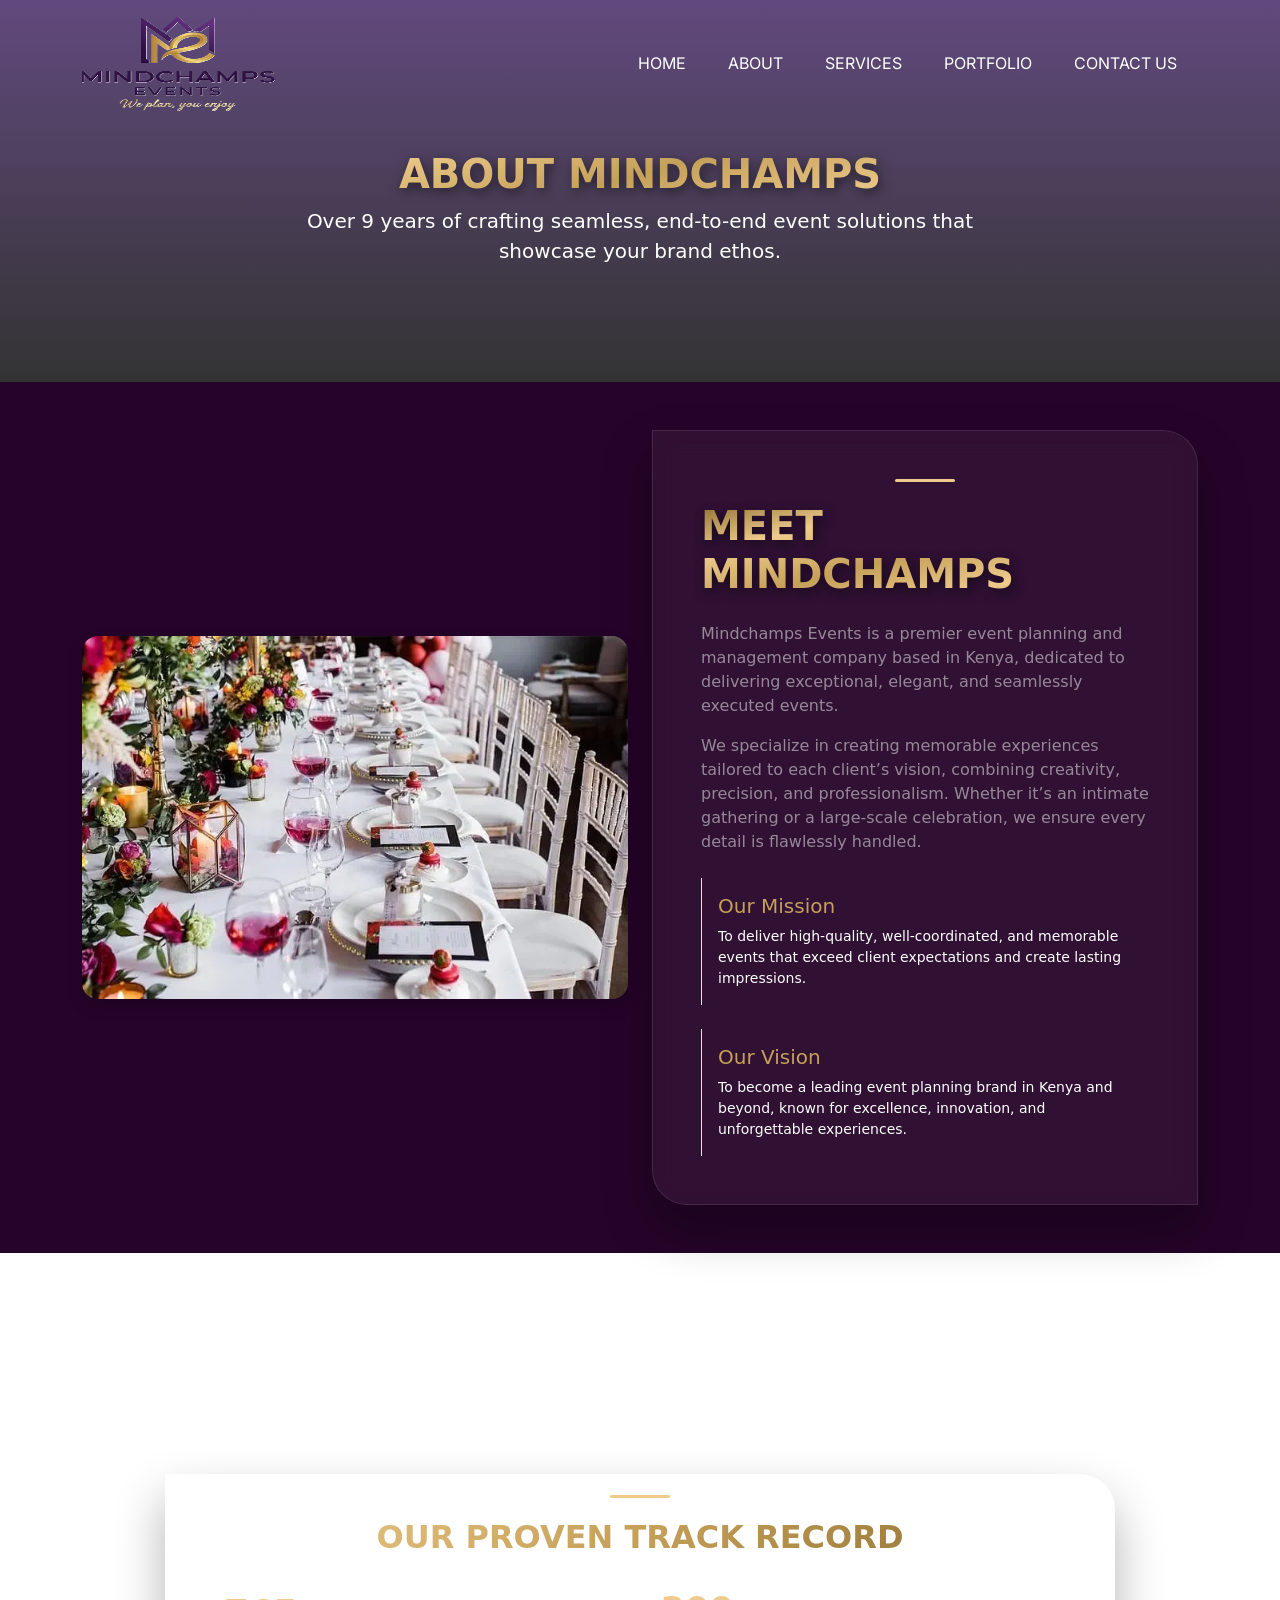
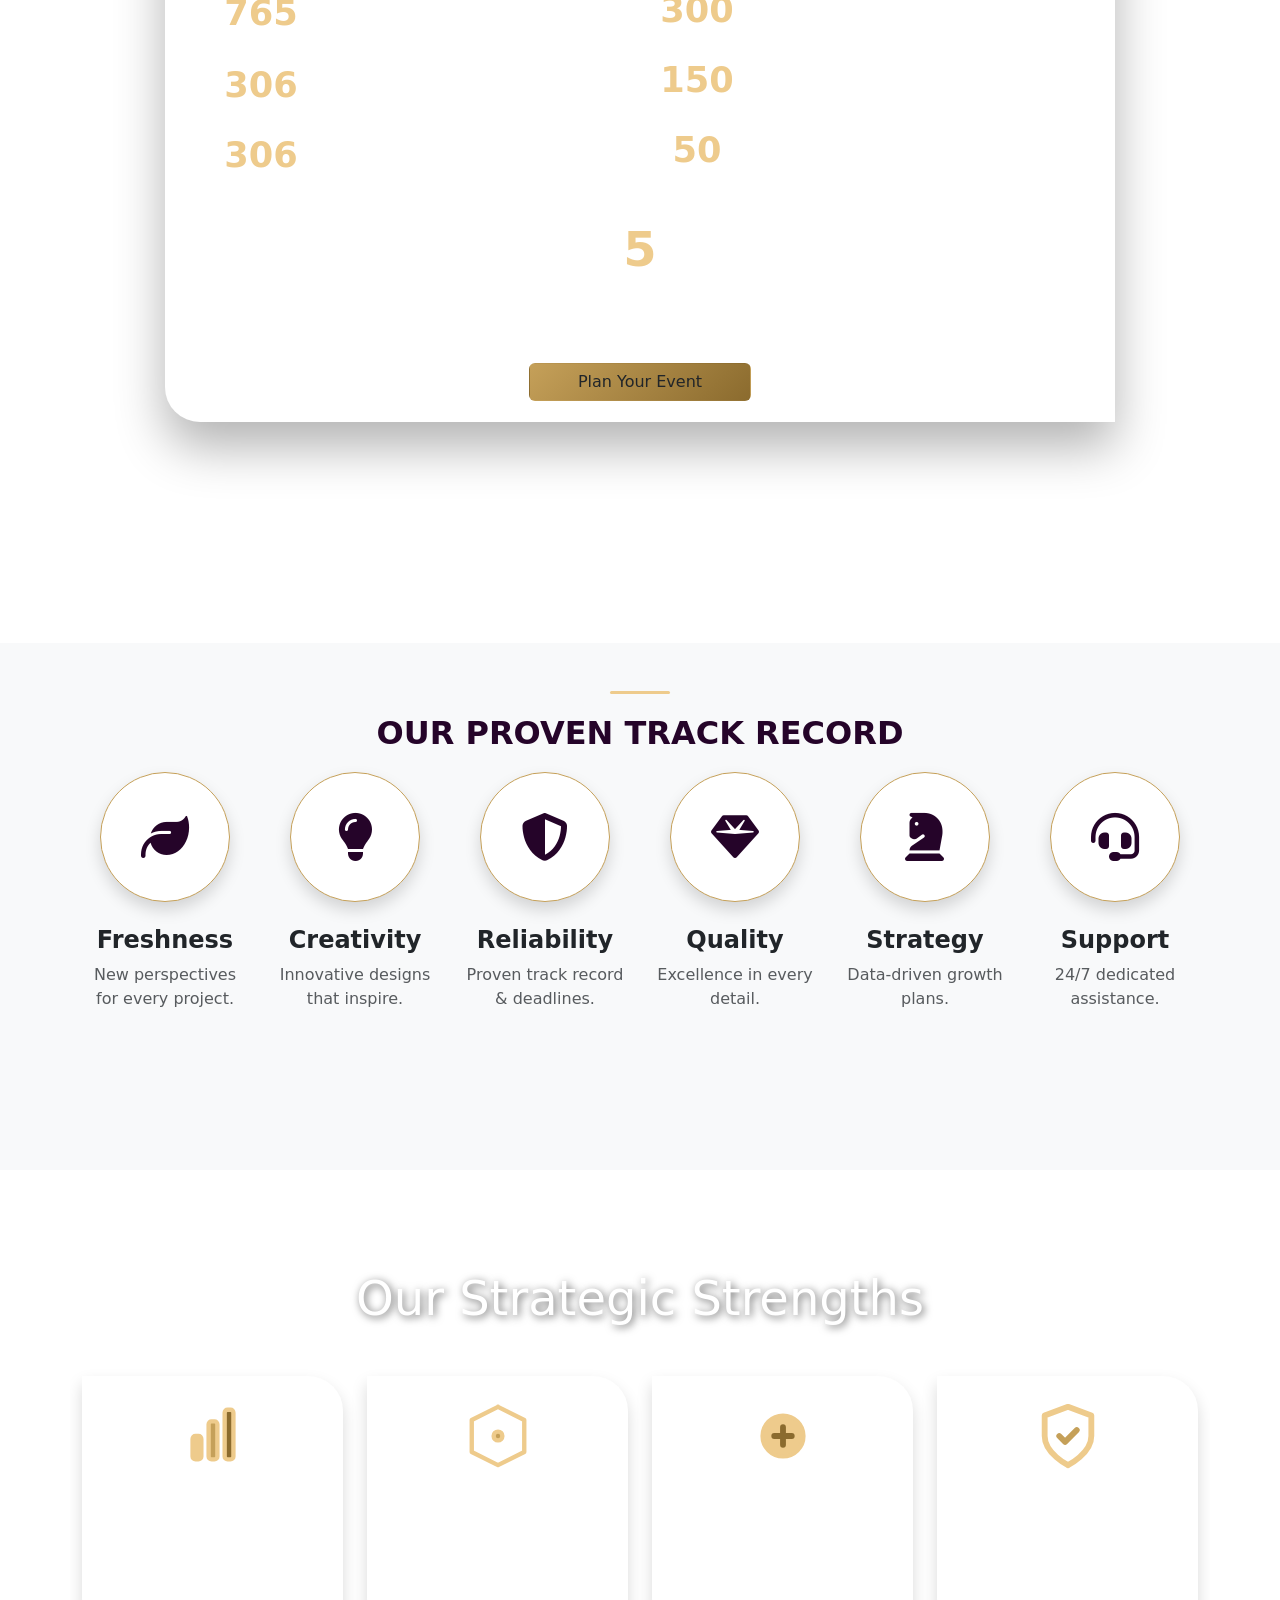
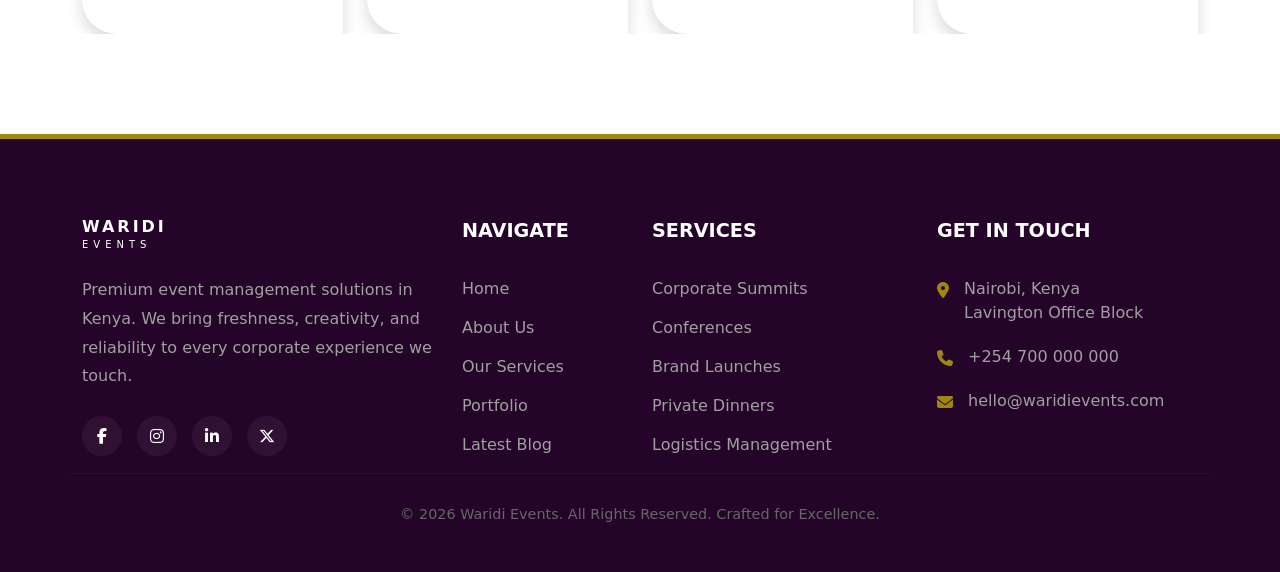
==== about.html @ c102c15c "half site" ====
<!DOCTYPE html>
<html lang="en">
<head>
    <meta charset="UTF-8">
    <meta name="viewport" content="width=device-width, initial-scale=1.0">
    <title>Waridi Events | Premiere Event Planning</title>
    <link rel="stylesheet" href="./css/style.css">
    
    <link href="https://cdn.jsdelivr.net/npm/bootstrap@5.3.2/dist/css/bootstrap.min.css" rel="stylesheet">
    <link href="https://fonts.googleapis.com/css2?family=Inter:wght@400;700;900&display=swap" rel="stylesheet">
    <link rel="stylesheet" href="https://cdnjs.cloudflare.com/ajax/libs/font-awesome/6.5.1/css/all.min.css"> 
</head>
<body>

<nav class="navbar navbar-expand-lg fixed-top" id="mainNav">
    <div class="container">
        <a class="navbar-brand d-flex align-items-center" href="#">
            <img src="./images/logo1.png" alt="Waridi Logo" onerror="this.style.display='none'">
        </a>
        
        <button class="navbar-toggler border-0" type="button" data-bs-toggle="collapse" data-bs-target="#navbarNav">
            <i class="fa-solid fa-bars text-white"></i>
        </button>

        <div class="collapse navbar-collapse" id="navbarNav">
            <ul class="navbar-nav ms-auto">
                <li class="nav-item"><a class="nav-link" href="index.html">Home</a></li>
                <li class="nav-item"><a class="nav-link" href="about.html">About</a></li>
                <li class="nav-item"><a class="nav-link" href="#">Services</a></li>
                <li class="nav-item"><a class="nav-link" href="#">Portfolio</a></li>
                <li class="nav-item"><a class="nav-link nav-btn" href="#">Contact Us</a></li>
            </ul>
        </div>
    </div>
</nav>

<section class="about-hero" style="background: linear-gradient(rgba(58, 28, 93, 0.8), rgba(0, 0, 0, 0.8)), url('https://images.unsplash.com/photo-1511578314322-379afb476865?auto=format&fit=crop&w=1500&q=80') center/cover;">
    <div class="container text-center">
        <h1 class="hero-title-gold">About Mindchamps</h1>
        <p class="lead text-white mx-auto" style="max-width: 700px;">Over 9 years of crafting seamless, end-to-end event solutions that showcase your brand ethos.</p>
    </div>
</section>

<section class="meet-section py-5">
    <div class="container">
        <div class="row align-items-center">
            <div class="col-lg-6 mb-4 mb-lg-0">
                <div class="image-stack">
                    <img src="/images/image4.webp" alt="Team" class="img-fluid rounded-4 shadow">
                </div>
            </div>
            <div class="col-lg-6">
                <div class="glass-card p-5">
                    <div class="sub-line"></div>
                    <h2 class="hero-title-gold mb-4" style="font-size: 2.5rem;">Meet Mindchamps</h2>
                    <p class="text-white-50">Mindchamps Events is a premier event planning and management company based in Kenya, dedicated to delivering exceptional, elegant, and seamlessly executed events.</p>
                    <p class="text-white-50">We specialize in creating memorable experiences tailored to each client’s vision, combining creativity, precision, and professionalism. Whether it’s an intimate gathering or a large-scale celebration, we ensure every detail is flawlessly handled.</p>
                    <div class="mission-box mt-4 p-3 border-start border-gold">
                        <h5 class="text-gold uppercase">Our Mission</h5>
                        <p class="text-white small mb-0">To deliver high-quality, well-coordinated, and memorable events that exceed client expectations and create lasting impressions.</p>
                    </div>
                    <div class="mission-box mt-4 p-3 border-start border-gold">
                        <h5 class="text-gold uppercase">Our Vision</h5>
                        <p class="text-white small mb-0">To become a leading event planning brand in Kenya and beyond, known for excellence, innovation, and unforgettable experiences.</p>
                    </div>
                </div>
            </div>
        </div>
    </div>
</section>
<section class="meet-waridi-section">
    <div class="container">
        <div class="row justify-content-center">

            <div class="col-lg-9 col-xl-8">
                <div class="glass-card text-center">

                    <div class="sub-line mx-auto"></div>
                    <h2 class="meet-waridi-title">Our Proven Track Record</h2>

                    <!-- Records Grid -->
                    <div class="row record-list text-start">

                        <!-- Left Column -->
                        <div class="col-md-6">
                            <div class="record-item">
                                <span class="stat-number counter" data-target="1000">0</span>
                                <span class="record-details">Guests – All Saints Cathedral, Nairobi</span>
                            </div>

                            <div class="record-item">
                                <span class="stat-number counter" data-target="400">0</span>
                                <span class="record-details">Guests – Gem Yala</span>
                            </div>

                            <div class="record-item border-0">
                                <span class="stat-number counter" data-target="350">0</span>
                                <span class="record-details">Guests – Machakos</span>
                            </div>
                        </div>

                        <!-- Right Column -->
                        <div class="col-md-6">
                            <div class="record-item">
                                <span class="stat-number counter" data-target="300">0</span>
                                <span class="record-details">Guests – Lela, Kisumu</span>
                            </div>

                            <div class="record-item">
                                <span class="stat-number counter" data-target="150">0</span>
                                <span class="record-details">Guests – Embakasi, Nairobi</span>
                            </div>

                            <div class="record-item border-0">
                                <span class="stat-number counter" data-target="50">0</span>
                                <span class="record-details">Guests – Lavington, Nairobi</span>
                            </div>
                        </div>

                    </div>

                    <!-- Years of Experience -->
                    <div class="years-experience mt-4">
                        <span class="stat-number counter" data-target="5">0</span>
                        <div class="record-details">Years of Excellence</div>
                    </div>

                    <!-- CTA Button -->
                    <div class="mt-4">
                        <a href="#" class="btn btn-read-more px-5">Plan Your Event</a>
                    </div>

                </div>
            </div>

        </div>
    </div>
</section>

<section class="values-section py-5 bg-light">
    <div class="container text-center">
        <div class="values-sub-line mx-auto"></div>
        <h2 class="values-section-title">Our Proven Track Record</h2>
        
        <div class="row g-4 justify-content-center">
            
            <div class="col-6 col-md-4 col-lg-2">
                <div class="pillar-card custom-height">
                    <div class="icon-circle shadow mb-4 animate-left">
                        <i class="fa-solid fa-leaf fa-3x"></i>
                    </div>
                    <div class="pillar-content animate-right">
                        <h4 class="fw-bold fs-4">Freshness</h4>
                        <p class="fs-6 text-muted">New perspectives for every project.</p>
                    </div>
                </div>
            </div>

            <div class="col-6 col-md-4 col-lg-2">
                <div class="pillar-card custom-height">
                    <div class="icon-circle shadow mb-4 animate-left delay-1">
                        <i class="fa-solid fa-lightbulb fa-3x"></i>
                    </div>
                    <div class="pillar-content animate-right delay-1">
                        <h4 class="fw-bold fs-4">Creativity</h4>
                        <p class="fs-6 text-muted">Innovative designs that inspire.</p>
                    </div>
                </div>
            </div>

            <div class="col-6 col-md-4 col-lg-2">
                <div class="pillar-card custom-height">
                    <div class="icon-circle shadow mb-4 animate-left delay-2">
                        <i class="fa-solid fa-shield-halved fa-3x"></i>
                    </div>
                    <div class="pillar-content animate-right delay-2">
                        <h4 class="fw-bold fs-4">Reliability</h4>
                        <p class="fs-6 text-muted">Proven track record & deadlines.</p>
                    </div>
                </div>
            </div>

            <div class="col-6 col-md-4 col-lg-2">
                <div class="pillar-card custom-height">
                    <div class="icon-circle shadow mb-4 animate-left delay-3">
                        <i class="fa-solid fa-gem fa-3x"></i>
                    </div>
                    <div class="pillar-content animate-right delay-3">
                        <h4 class="fw-bold fs-4">Quality</h4>
                        <p class="fs-6 text-muted">Excellence in every detail.</p>
                    </div>
                </div>
            </div>

            <div class="col-6 col-md-4 col-lg-2">
                <div class="pillar-card custom-height">
                    <div class="icon-circle shadow mb-4 animate-left delay-4">
                        <i class="fa-solid fa-chess-knight fa-3x"></i>
                    </div>
                    <div class="pillar-content animate-right delay-4">
                        <h4 class="fw-bold fs-4">Strategy</h4>
                        <p class="fs-6 text-muted">Data-driven growth plans.</p>
                    </div>
                </div>
            </div>

            <div class="col-6 col-md-4 col-lg-2">
                <div class="pillar-card custom-height">
                    <div class="icon-circle shadow mb-4 animate-left delay-5">
                        <i class="fa-solid fa-headset fa-3x"></i>
                    </div>
                    <div class="pillar-content animate-right delay-5">
                        <h4 class="fw-bold fs-4">Support</h4>
                        <p class="fs-6 text-muted">24/7 dedicated assistance.</p>
                    </div>
                </div>
            </div>

        </div>
    </div>
</section>

<section class="strengths-section">
    <div class="container text-center">
        <h2 class="mb-5 display-5 text-white-shadow">Our Strategic Strengths</h2>
        <div class="row g-4 overflow-hidden">

            <!-- Market Insights -->
            <div class="col-md-3 animate-card">
                <div class="glass-card p-4 shadow">
                    <div class="svg-icon-container mb-4">
                        <svg class="animated-svg" viewBox="0 0 24 24" width="60" height="60">
                            <rect x="5" y="12" width="3" height="8" rx="1" fill="#eecb8c"/>
                            <rect x="10.5" y="7" width="3" height="13" rx="1" fill="#c5a059"/>
                            <rect x="16" y="3" width="3" height="17" rx="1" fill="#8b6b2e"/>
                        </svg>
                    </div>
                    <h4 class="glass-title h5">Market Insights</h4>
                    <p class="small">Deep analytical research to identify emerging trends.</p>
                </div>
            </div>

            <!-- Future Scalability -->
            <div class="col-md-3 animate-card delay-1">
                <div class="glass-card p-4 shadow">
                    <div class="svg-icon-container mb-4">
                        <svg class="animated-svg" viewBox="0 0 24 24" width="60" height="60">
                            <path d="M12 2l9 4.5V17.5L12 22 3 17.5V6.5L12 2" stroke="#eecb8c" stroke-width="1.5" fill="none"/>
                            <circle cx="12" cy="12" r="1.5" fill="#c5a059"/>
                        </svg>
                    </div>
                    <h4 class="glass-title h5">Future Scalability</h4>
                    <p class="small">Flexible frameworks designed to adapt seamlessly.</p>
                </div>
            </div>

            <!-- Elite Network -->
            <div class="col-md-3 animate-card delay-2">
                <div class="glass-card p-4 shadow">
                    <div class="svg-icon-container mb-4">
                        <svg class="animated-svg" viewBox="0 0 24 24" width="60" height="60">
                            <circle cx="12" cy="12" r="7" fill="#eecb8c"/>
                            <path d="M12 9v6M9 12h6" stroke="#8b6b2e" stroke-width="2"/>
                        </svg>
                    </div>
                    <h4 class="glass-title h5">Elite Network</h4>
                    <p class="small">Direct access to high-tier ecosystem of vendors.</p>
                </div>
            </div>

            <!-- Risk & Compliance -->
            <div class="col-md-3 animate-card delay-3">
                <div class="glass-card p-4 shadow">
                    <div class="svg-icon-container mb-4">
                        <svg class="animated-svg" viewBox="0 0 24 24" width="60" height="60">
                            <path d="M12 22s8-4 8-10V5l-8-3-8 3v7c0 6 8 10 8 10" stroke="#eecb8c" stroke-width="2" fill="none"/>
                            <path d="M9 12l2 2 4-4" stroke="#c5a059" stroke-width="2" fill="none"/>
                        </svg>
                    </div>
                    <h4 class="glass-title h5">Risk & Compliance</h4>
                    <p class="small">Adherence to strict corporate security standards.</p>
                </div>
            </div>

        </div>
    </div>
</section>

<footer class="footer-main">
    <div class="container">
        <div class="row">
            
            <div class="col-lg-4 mb-5 mb-lg-0">
                <a href="#" class="footer-logo">
                    WARIDI<br><span>EVENTS</span>
                </a>
                <p class="footer-description">
                    Premium event management solutions in Kenya. We bring freshness, creativity, and reliability to every corporate experience we touch.
                </p>
                <div class="social-icons">
                    <a href="#"><i class="fa-brands fa-facebook-f"></i></a>
                    <a href="#"><i class="fa-brands fa-instagram"></i></a>
                    <a href="#"><i class="fa-brands fa-linkedin-in"></i></a>
                    <a href="#"><i class="fa-brands fa-x-twitter"></i></a>
                </div>
            </div>

            <div class="col-lg-2 col-md-6 mb-5 mb-lg-0">
                <h4 class="footer-heading">Navigate</h4>
                <ul class="footer-links">
                    <li><a href="#">Home</a></li>
                    <li><a href="#">About Us</a></li>
                    <li><a href="#">Our Services</a></li>
                    <li><a href="#">Portfolio</a></li>
                    <li><a href="#">Latest Blog</a></li>
                </ul>
            </div>

            <div class="col-lg-3 col-md-6 mb-5 mb-lg-0">
                <h4 class="footer-heading">Services</h4>
                <ul class="footer-links">
                    <li><a href="#">Corporate Summits</a></li>
                    <li><a href="#">Conferences</a></li>
                    <li><a href="#">Brand Launches</a></li>
                    <li><a href="#">Private Dinners</a></li>
                    <li><a href="#">Logistics Management</a></li>
                </ul>
            </div>

            <div class="col-lg-3">
                <h4 class="footer-heading">Get In Touch</h4>
                <div class="contact-info-item">
                    <i class="fa-solid fa-location-dot"></i>
                    <span>Nairobi, Kenya<br>Lavington Office Block</span>
                </div>
                <div class="contact-info-item">
                    <i class="fa-solid fa-phone"></i>
                    <span>+254 700 000 000</span>
                </div>
                <div class="contact-info-item">
                    <i class="fa-solid fa-envelope"></i>
                    <span>hello@waridievents.com</span>
                </div>
            </div>

        </div>

        <div class="row footer-bottom text-center">
            <div class="col-12">
                <p>© 2026 Waridi Events. All Rights Reserved. Crafted for Excellence.</p>
            </div>
        </div>
    </div>
</footer>

    <script src="https://cdn.jsdelivr.net/npm/bootstrap@5.3.2/dist/js/bootstrap.bundle.min.js"></script>
    <script src="/js/main.js"></script>
</body>
</html>
---- css/style.css ----
:root {
            --primary-orange: #250429;
            --accent-orange: rgb(158, 136, 12);
            --dark-overlay: rgba(0, 0, 0, 0.3);
            /* Color Palette Sampled from Mindchamps Logo */
            --mc-gold-light: #eecb8c;  /* Brightest reflection */
            --mc-gold-mid: #c5a059;    /* Core gold tone */
            --mc-gold-dark: #8b6b2e;   /* Deep shadow */
        }

        body {
            font-family: 'Inter', sans-serif;
            margin: 0;
            overflow-x: hidden;
        }
/* ===== MINDCHAMPS ORBITAL PRELOADER STYLES ===== */
#preloader-orbit {
    position: fixed;
    top: 0;
    left: 0;
    width: 100%;
    height: 100%;
    background-color: white; /* Deep "Void" Background */
    display: flex;
    justify-content: center;
    align-items: center;
    z-index: 9999;
    transition: opacity 0.8s ease, visibility 0.8s ease;
}

#preloader-orbit.fade-out {
    opacity: 0;
    visibility: hidden;
}

.logo-orbit-container {
    position: relative;
    width: 200px; /* Outer orbital boundary */
    height: 200px;
    display: flex;
    align-items: center;
    justify-content: center;
}

.center-logo {
    width: 130px; /* Small logo as requested */
    height: auto;
    position: absolute;
    z-index: 5; /* Stays above the rings */
}

/* Base style for both rings */
.logo-orbit-container::before,
.logo-orbit-container::after {
    content: "";
    position: absolute;
    border: 1px solid transparent;
    border-radius: 50%;
    transition: all 0.3s ease;
}

/* RING 1: Inner, Fast, Green, Clockwise */
.logo-orbit-container::before {
    width: 150px;
    height: 150px;
    border-top-color: #c5a059; /* Original Bright Green from source */
    animation: orbit-clockwise 2s linear infinite;
    z-index: 2;
}

/* RING 2: Outer, Slower, Purple/Maroon, Counter-Clockwise */
.logo-orbit-container::after {
    width: 200px;
    height: 200px;
    border-bottom-color: var(--primary-orange); /* Your Brand Purple */
    animation: orbit-counter-clockwise 3s linear infinite;
    z-index: 1;
}

/* Update this specific part of your preloader CSS */
.loader-branding {
    color: var(--primary-orange);
    font-family: 'Inter', sans-serif; /* Keep "MINDCHAMPS" clean and modern */
    font-weight: 900;
    letter-spacing: 4px;
    line-height: 1.1;
    margin-top: 15px;
    text-transform: uppercase;
}

.loader-branding span {
    display: block; /* Moves it to a new line */
    font-family: 'Great Vibes', cursive; /* The Calligraphy Font */
    color: #c5a059; /* Metallic Gold from Logo */
    font-size: 1.6rem; /* Increased for readability */
    font-weight: 400;
    letter-spacing: 0; /* Script fonts should not have spacing */
    text-transform: none; /* Keep it in sentence case like the logo */
    margin-top: 5px;
    /* Subtle glow to match the metallic feel */
    text-shadow: 0 0 10px rgba(197, 160, 89, 0.3);
}

/* KEYFRAMES */
@keyframes orbit-clockwise {
    0% { transform: rotate(0deg); }
    100% { transform: rotate(360deg); }
}

@keyframes orbit-counter-clockwise {
    0% { transform: rotate(0deg); }
    100% { transform: rotate(-360deg); } /* Notice the negative sign */
}
/* ===== NAVIGATION ===== */
.navbar {
    padding: 1rem 2rem;
    background: transparent; /* Semi-transparent by default */
    transition: transform 0.4s ease-in-out, background 0.3s ease;
    z-index: 1000;
}

/* The class that hides the navbar */
.nav-up {
    transform: translateY(-100%);
}

.navbar-brand img {
    height: 100px; /* Adjust based on your logo proportions */
    width: auto;
    margin-right: 10px;
    width: 200px;
}
.logo-text {
    display: inline-block;
    vertical-align: middle;
    font-weight: 900;
    letter-spacing: 2px;
    line-height: 1;
    color: white !important;
    text-transform: uppercase;
}

.logo-text span {
    display: block;
    font-size: 10px;
    letter-spacing: 4px;
    font-weight: 400;
}
.nav-link {
    font-family: 'Inter', sans-serif; /* ensure correct font */
    color: white !important;
    font-weight: 900; /* boldest weight */
    text-transform: uppercase;
    font-size: 0.9rem;
    padding: 0.5rem 1rem !important;
    margin: 0 5px;
    transition: color 0.3s;
}
.nav-link:hover {
    color: var(--accent-orange) !important;
}

.nav-btn {
    background: var(--primary-orange);
    color: white !important;
    border-radius: 4px;
}

/* ===== HERO SECTION (SLIDER VERSION) ===== */
.hero {
    position: relative;
    height: 100vh;
    min-height: 600px;
    width: 100%;
    overflow: hidden;
    display: flex;
    align-items: center;
}

/* Container for all slides */
.hero-slider {
    position: absolute;
    inset: 0;
    z-index: 1;
}

.slide {
    position: absolute;
    inset: 0;
    background-size: 115%; /* Start slightly larger for the zoom-out room */
    background-position: center;
    background-repeat: no-repeat;
    opacity: 0;
    transition: opacity 1.5s ease-in-out;
    display: flex;
    align-items: center;
}
/* Apply the dark overlay to each slide */
.slide::before {
    content: '';
    position: absolute;
    inset: 0;
    background: linear-gradient(var(--dark-overlay));
    z-index: 1;
}

.slide.active {
    opacity: 1;
    z-index: 2;
    animation: zoomOutEffect 8s ease-out forwards;
}

.hero-content {
    position: relative;
    z-index: 10; /* Above the overlay */
    padding-top: 80px;
    
    /* Initial state for animation */
    opacity: 0;
    transform: translateX(-50px);
}

/* Animation Trigger: Only animate when parent slide is active */
.slide.active .hero-content {
    animation: fadeInLeft 1.2s forwards ease-out 0.4s;
}
@keyframes zoomOutEffect {
    from {
        background-size: 110%; /* Starting point (Zoomed In) */
    }
    to {
        background-size: 100%; /* Ending point (Original Size) */
    }
}

@keyframes fadeInLeft {
    to {
        opacity: 1;
        transform: translateX(0);
    }
}

.hero h1 {
    font-size: clamp(2.5rem, 8vw, 4.5rem);
    font-weight: 900;
    text-transform: uppercase;
    line-height: 1.1;
    margin-bottom: 1.5rem;

    /* Your Metallic Sheen */
    background: linear-gradient(
        165deg, 
        var(--mc-gold-dark) 0%, 
        var(--mc-gold-light) 25%, 
        var(--mc-gold-mid) 50%, 
        var(--mc-gold-light) 75%, 
        var(--mc-gold-dark) 100%
    );
    -webkit-background-clip: text;
    -webkit-text-fill-color: transparent;
    filter: drop-shadow(2px 4px 6px rgba(0,0,0,0.5));
}

.hero p {
    font-size: clamp(1.1rem, 2vw, 1.5rem);
    color: #f8f9fa;
    max-width: 700px;
    border-left: 4px solid var(--primary-orange);
    padding-left: 20px;
}

/* Mobile Adjustments */
@media (max-width: 991px) {
    .hero-content {
        text-align: center;
        padding-top: 100px;
    }
    .hero p {
        margin: 25px auto;
        border-left: none;
        border-top: 2px solid var(--primary-orange);
        padding-top: 15px;
        padding-left: 0;
    }
}

/* ===== INTRO SECTION (REMAINS SAME) ===== */
.intro-section {
    padding: 100px 0;
    background-color: var(--primary-orange);
    position: relative;
    z-index: 5; /* Ensures it stays above hero shadows */
}

.intro-text {
    font-size: clamp(1.8rem, 4vw, 2.8rem);
    font-weight: 800;
    color: var(--mc-gold-dark);
    line-height: 1.3;
}

.btn-read-more {
    background-color: var(--mc-gold-dark);
    color: white;
    padding: 15px 45px;
    font-weight: 600;
    border: none;
    border-radius: 4px;
    text-transform: capitalize;
    transition: background 0.3s ease;
    text-decoration: none;
    display: inline-block;
}

.btn-read-more:hover {
    background-color: var(--accent-orange);
    color: var(--primary-orange);
}

@media (max-width: 991px) {
    .intro-section {
        padding: 60px 0;
        text-align: center;
    }
    .intro-text {
        margin-bottom: 30px;
    }
}
/* ===== TRACK RECORD SECTION ===== */
.meet-waridi-section {
    padding: 40px 0; /* reduced for single-screen fit */
    background: 
        linear-gradient(var(--dark-overlay)), 
        url("../images/prepared-wedding-hall.webp") center/cover fixed;
    display: flex;
    align-items: center;
    min-height: 110vh; /* ensure section fills screen */
}
/* Make the column wider */
.col-lg-9.col-xl-8 {
    flex: 0 0 100%;
    max-width: 100%;
}
/* The Glass Card */
.glass-card {
    background: rgba(0, 0, 0, 0.3); 
    backdrop-filter: blur(10px); 
    -webkit-backdrop-filter: blur(10px);
    border: 1px solid rgba(255, 255, 255, 0.1);
    border-radius: 20px;
    
    /* Reduced height by reducing padding */
    padding: 20px 50px; /* top/bottom 20px, left/right 50px */
    
    /* Make it wider */
    width: 100%;       /* use full column width */
    max-width: 950px;  /* adjust max width as needed */
    
    box-shadow: 0 25px 50px rgba(0, 0, 0, 0.3);
    margin: 0 auto; /* center horizontally */
}

/* Section Title */
.meet-waridi-title {
    background: linear-gradient(135deg, #eecb8c 0%, #c5a059 50%, #8b6b2e 100%);
    -webkit-background-clip: text;
    -webkit-text-fill-color: transparent;
    font-weight: 900;
    text-transform: uppercase;
    margin-bottom: 20px;
    font-size: 2rem;
    text-align: center;
}

.sub-line {
    width: 60px;
    height: 3px;
    background: #eecb8c;
    margin: 0 auto 20px;
    border-radius: 2px;
}

/* Records Grid */
.record-list {
    margin-top: 20px;
}

.record-item {
    display: flex;
    align-items: center;
    gap: 15px;
    padding: 8px 0;
    border-bottom: 1px solid rgba(255, 255, 255, 0.1);
    transition: all 0.3s ease;
}

.record-item:hover {
    background: rgba(197, 160, 89, 0.1);
    padding-left: 10px;
    border-radius: 8px;
}

/* Stat Numbers */
.stat-number {
    color: #eecb8c !important;
    font-weight: 900;
    font-size: 2.2rem;
    min-width: 90px;
    text-align: center;
}

/* Record Text */
.record-details {
    color: rgba(255, 255, 255, 0.9);
    font-weight: 500;
    font-size: 1.2rem;
}

/* Years of Experience */
.years-experience {
    text-align: center;
    margin-top: 30px;
}

.years-experience .stat-number {
    font-size: 3rem;
}

.years-experience .record-details {
    font-size: 1.2rem;
    margin-top: 5px;
}

/* Button */
.btn-read-more {
    background: linear-gradient(135deg,#c5a059,#8b6b2e);
    color: white;
    border: none;
    font-weight: 600;
    padding: 12px 35px;
    margin-top: 20px;
}

/* Mobile Adjustments */
@media (max-width: 991px) {
    .record-list .col-md-6 {
        margin-bottom: 20px;
    }

    .record-item {
        flex-direction: column;
        align-items: flex-start;
        text-align: left;
        padding: 6px 0;
    }

    .stat-number {
        min-width: auto;
        font-size: 1.8rem;
        margin-bottom: 5px;
        text-align: left;
    }

    .record-details {
        font-size: 1rem;
    }

    .years-experience .stat-number {
        font-size: 2.5rem;
    }

    .years-experience .record-details {
        font-size: 1rem;
    }
}
/* ===== SERVICES SECTION ===== */
.services-section {
    padding: 100px 0;
    background-color: var(--light-bg);
}

/* ===== IMPROVED SERVICE CARD WITH FOOTER BUTTONS ===== */
.service-card {
    position: relative;
    /* Increased Height via Padding & Min-Height */
    min-height: 500px; 
    padding: 80px 40px; 
    
    border-radius: 0 40px;
    text-align: center;
    border: none;
    overflow: hidden;
    transition: var(--transition);
    
    /* Flexbox settings to push button to bottom */
    display: flex;
    flex-direction: column;
    z-index: 1;
}

/* Background Image Layer with Zoom Effect */
.service-card::before {
    content: "";
    position: absolute;
    top: 0;
    left: 0;
    width: 100%;
    height: 100%;
    background-size: cover;
    background-position: center;
    /* Darker gradient for high contrast */
    background-image: linear-gradient(rgba(0, 0, 0, 0.4), rgba(0, 0, 0, 0.95)), var(--card-img);
    transition: transform 0.8s ease;
    z-index: -1;
}

.service-card:hover::before {
    transform: scale(1.15);
}

/* Card Content Area */
.service-card-body {
    flex-grow: 1; /* Takes up all available space to push footer down */
}

/* ===== SERVICE ICON ===== */
.service-icon{
    width:80px;
    height:80px;
    margin:0 auto 30px;
    display:flex;
    align-items:center;
    justify-content:center;
    
    font-size:32px;
    color:var(--mc-gold-dark);

    background: rgba(255,255,255,0.1);
    backdrop-filter: blur(2px);

    border-radius:50%;
    border:2px solid rgba(255,255,255,0.2);

    transition: var(--transition);
}
.service-card h3 {
    color: white;
    font-size: 1.8rem;
    font-weight: 900;
    margin-bottom: 20px;
    text-transform: uppercase;
}

.service-card p {
    color: rgba(255, 255, 255, 0.8);
    font-size: 1.1rem;
    line-height: 1.7;
}

/* Footer Area for Button */
.service-card-footer {
    margin-top: auto; /* This is the magic line that anchors the button */
    padding-top: 30px;
}

.btn-service {
    display: inline-block;
    width: 100%; /* Makes button feel more structural */
    background: transparent;
    color: white;
    font-weight: 700;
    text-transform: uppercase;
    padding: 15px;
    text-decoration: none;
    transition: var(--transition);
    letter-spacing: 2px;
}

.service-card:hover .btn-service {
    color: var(--primary-orange);
}
/* ===== RESPONSIVE FIXES ===== */
@media (max-width: 991px) {
    .navbar { background: rgba(0,0,0,0.95); }
    
    .record-item {
        flex-direction: column;
        align-items: flex-start;
    }
    
    .stat-number { min-width: auto; }
    
    .intro-section, .meet-waridi-section, .services-section {
        padding: 60px 0;
    }
}
/* ===== PREMIUM FOOTER ===== */
.footer-main {
    background-color: var(--primary-orange);
    color: #ffffff;
    padding: 80px 0 30px;
    border-top: 5px solid var(--accent-orange);
}

.footer-logo {
    font-weight: 900;
    letter-spacing: 3px;
    line-height: 1;
    margin-bottom: 25px;
    display: block;
    text-decoration: none;
    color: white !important;
}

.footer-logo span {
    font-size: 10px;
    letter-spacing: 5px;
    font-weight: 400;
}

.footer-description {
    color: #a0a0a0;
    line-height: 1.8;
    margin-bottom: 25px;
}

.footer-heading {
    font-size: 1.2rem;
    font-weight: 700;
    margin-bottom: 25px;
    text-transform: uppercase;
    position: relative;
    padding-bottom: 10px;
}

.footer-heading::after {
    content: "";
    position: absolute;
    left: 0;
    bottom: 0;
    width: 40px;
    height: 3px;
    background: var(--primary-orange);
}

.footer-links {
    list-style: none;
    padding: 0;
}

.footer-links li {
    margin-bottom: 15px;
}

.footer-links a {
    color: #a0a0a0;
    text-decoration: none;
    transition: var(--transition);
}

.footer-links a:hover {
    color: var(--primary-orange);
    padding-left: 10px;
}

.contact-info-item {
    display: flex;
    margin-bottom: 20px;
    color: #a0a0a0;
}

.contact-info-item i {
    color: var(--accent-orange);
    margin-right: 15px;
    margin-top: 5px;
}

.social-icons {
    display: flex;
    gap: 15px;
    margin-top: 20px;
}

.social-icons a {
    width: 40px;
    height: 40px;
    background: rgba(255,255,255,0.05);
    display: flex;
    align-items: center;
    justify-content: center;
    border-radius: 50%;
    color: white;
    text-decoration: none;
    transition: var(--transition);
}

.social-icons a:hover {
    background: var(--accent-orange);
    transform: translateY(-5px);
}

.footer-bottom {
    margin-top: 60px;
    padding-top: 30px;
    border-top: 1px solid rgba(255,255,255,0.05);
    color: #666;
    font-size: 0.9rem;
}

/* ABOUT SPECIFIC STYLES */
.about-hero {
    padding: 150px 0 100px;
    text-align: center;
}

.hero-title-gold {
    font-weight: 900;
    text-transform: uppercase;
    background: linear-gradient(165deg, #8b6b2e 0%, #eecb8c 25%, #c5a059 50%, #eecb8c 75%, #8b6b2e 100%);
    -webkit-background-clip: text;
    -webkit-text-fill-color: transparent;
    filter: drop-shadow(2px 4px 6px rgba(0,0,0,0.5));
}

.text-gold { color: #c5a059; }
.text-purple { color: #3a1c5d; }
.border-gold { border-left: 3px solid #c5a059 !important; }

.meet-section {
    background: var(--primary-orange); /* Deep dark background */
}
/* Section Title */
.values-section-title {
    background: var(--primary-orange);
    -webkit-background-clip: text;
    -webkit-text-fill-color: transparent;
    font-weight: 900;
    text-transform: uppercase;
    margin-bottom: 20px;
    font-size: 2rem;
    text-align: center;
}

.values-sub-line {
    width: 60px;
    height: 3px;
    background: #eecb8c;
    margin: 0 auto 20px;
    border-radius: 2px;
}
/* Increased Heights and Sizes */
.custom-height {
    min-height: 350px; /* Forces all cards to be taller */
    display: flex;
    flex-direction: column;
    align-items: center;
    justify-content: flex-start;
}

.icon-circle {
    width: 130px;  /* Increased from 100px */
    height: 130px; /* Increased from 100px */
    border: 1px solid var(--mc-gold-mid); /* Thicker maroon border */
    border-radius: 50%;
    display: flex;
    align-items: center;
    justify-content: center;
    margin: 0 auto;
    background: white;
    transition: transform 0.3s ease;
}

/* New Icon Color */
.icon-circle i {
    color: var(--primary-orange); /* Vibrant Gold */
}

/* Hover effect for extra "pop" */
.pillar-card:hover .icon-circle {
    transform: scale(1.1);
    background-color: #fdfdfd;
}

/* Animation Refinements */
.animate-left, .animate-right {
    opacity: 0;
    animation-duration: 5s;
    animation-fill-mode: forwards;
    animation-timing-function: cubic-bezier(0.175, 0.885, 0.32, 1.275); /* Snappy bounce effect */
}

@keyframes fadeInLeft {
    from { opacity: 0; transform: translateX(-60px); }
    to { opacity: 1; transform: translateX(0); }
}

@keyframes fadeInRight {
    from { opacity: 0; transform: translateX(60px); }
    to { opacity: 1; transform: translateX(0); }
}

.animate-left { animation-name: fadeInLeft; }
.animate-right { animation-name: fadeInRight; }

/* Delay sequence for 6 pillars */
.delay-1 { animation-delay: 0.5s; }
.delay-2 { animation-delay: 1.5s; }
.delay-3 { animation-delay: 2.5s; }
.delay-4 { animation-delay: 3.5s; }
.delay-5 { animation-delay: 4.5s; }

/* Text color */
.text-purple { color: #4b0082; }
.glass-card {
    background: rgba(255, 255, 255, 0.05);
    backdrop-filter: blur(15px);
    border: 1px solid rgba(255, 255, 255, 0.1);
    border-radius: 20px;
}

/* =========================================
   3. STRENGTHS SECTION (Glassmorphism)
   ========================================= */
.strengths-section {
    background-image: linear-gradient(rgba(45, 0, 82, 0.85), rgba(0, 0, 0, 0.9)), 
                      url('https://images.unsplash.com/photo-1517048676732-d65bc937f952?q=80&w=2000');
    background-size: cover;
    background-position: center;
    background-attachment: fixed; /* Parallax effect */
    padding: 100px 0;
    overflow: hidden;
}

.text-white-shadow {
    color: white;
    text-shadow: 2px 2px 8px rgba(0,0,0,0.6);
}

.glass-card {
    background: rgba(255, 255, 255, 0.05);
    border-radius: 0 35px;
    backdrop-filter: blur(12px);
    -webkit-backdrop-filter: blur(12px);
    border: 1px solid rgba(255, 255, 255, 0.1);
    transition: all 0.3s ease;
    height: 100%;
    color: white;
}

.glass-card:hover {
    background: rgba(255, 255, 255, 0.1);
    transform: translateY(-10px);
    box-shadow: 0 15px 35px rgba(212, 175, 55, 0.15);
}

.glass-title {
    color: var(--brand-gold);
    letter-spacing: 1px;
    text-transform: uppercase;
}

/* Strength Card Staggered Fade In from Left */
.animate-card {
    opacity: 0;
    transform: translateX(-100px);
    animation: slideInLeft 0.8s forwards ease-out;
}

@keyframes slideInLeft {
    to { opacity: 1; transform: translateX(0); }
}

/* =========================================
   4. SVG ANIMATION ENGINE
   ========================================= */
.svg-icon-container {
    width: 70px;
    height: 70px;
    margin: 0 auto;
}

.animated-svg {
    width: 100%;
    height: 100%;
    stroke: var(--brand-gold, #eecb8c); /* fallback gold color */
    stroke-width: 1.5;
    fill: none;
    stroke-linecap: round;
    stroke-linejoin: round;
}

/* Strength 1: Growing Bars */
.bar-1, .bar-2, .bar-3 {
    transform-origin: center bottom;
    animation: barGrow 1.5s infinite ease-in-out;
}
.bar-2 { animation-delay: 0.3s; }
.bar-3 { animation-delay: 0.6s; }

/* Strength 2: Rotating Path */
.rotating-path {
    transform-origin: 50% 50%;
    animation: slowRotate 8s infinite linear;
}

/* Strength 3: Floating Node */
.float-node {
    animation: float 3s infinite ease-in-out alternate;
}

/* Strength 4: Drawing Check */
.draw-infinite {
    stroke-dasharray: 25;
    stroke-dashoffset: 25;
    animation: drawLoop 2s infinite ease-in-out;
}

/* ====================
   KEYFRAMES
   ==================== */
@keyframes barGrow {
    0%, 100% { transform: scaleY(0.2); }
    50% { transform: scaleY(1); }
}

@keyframes slowRotate {
    0% { transform: rotate(0deg); }
    100% { transform: rotate(360deg); }
}

@keyframes float {
    0% { transform: translateY(0); }
    50% { transform: translateY(-5px); }
    100% { transform: translateY(0); }
}

@keyframes drawLoop {
    0% { stroke-dashoffset: 25; }
    50% { stroke-dashoffset: 0; }
    100% { stroke-dashoffset: 25; }
}

/* =========================================
   5. STAGGERED DELAYS (Used by both sections)
   ========================================= */
.delay-1 { animation-delay: 0.2s; }
.delay-2 { animation-delay: 0.4s; }
.delay-3 { animation-delay: 0.6s; }
.delay-4 { animation-delay: 0.8s; }
.delay-5 { animation-delay: 1.0s; }
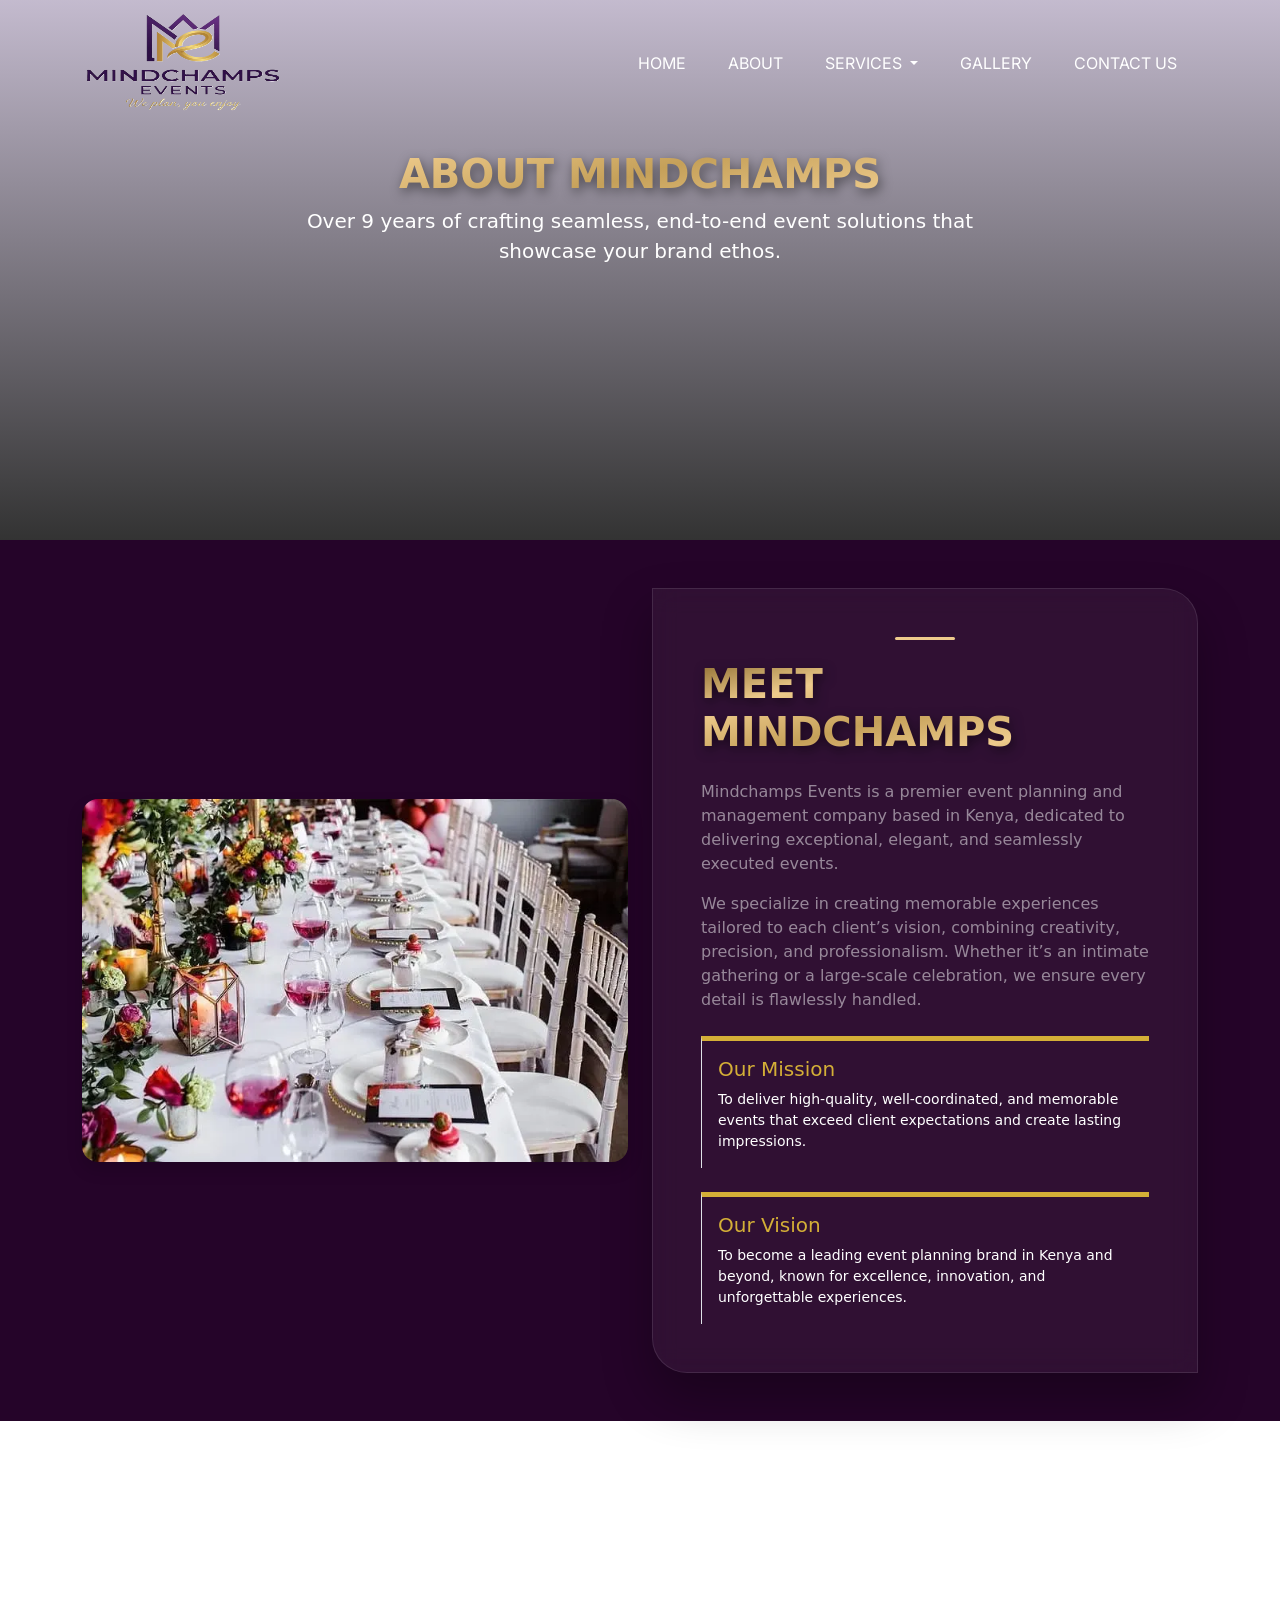
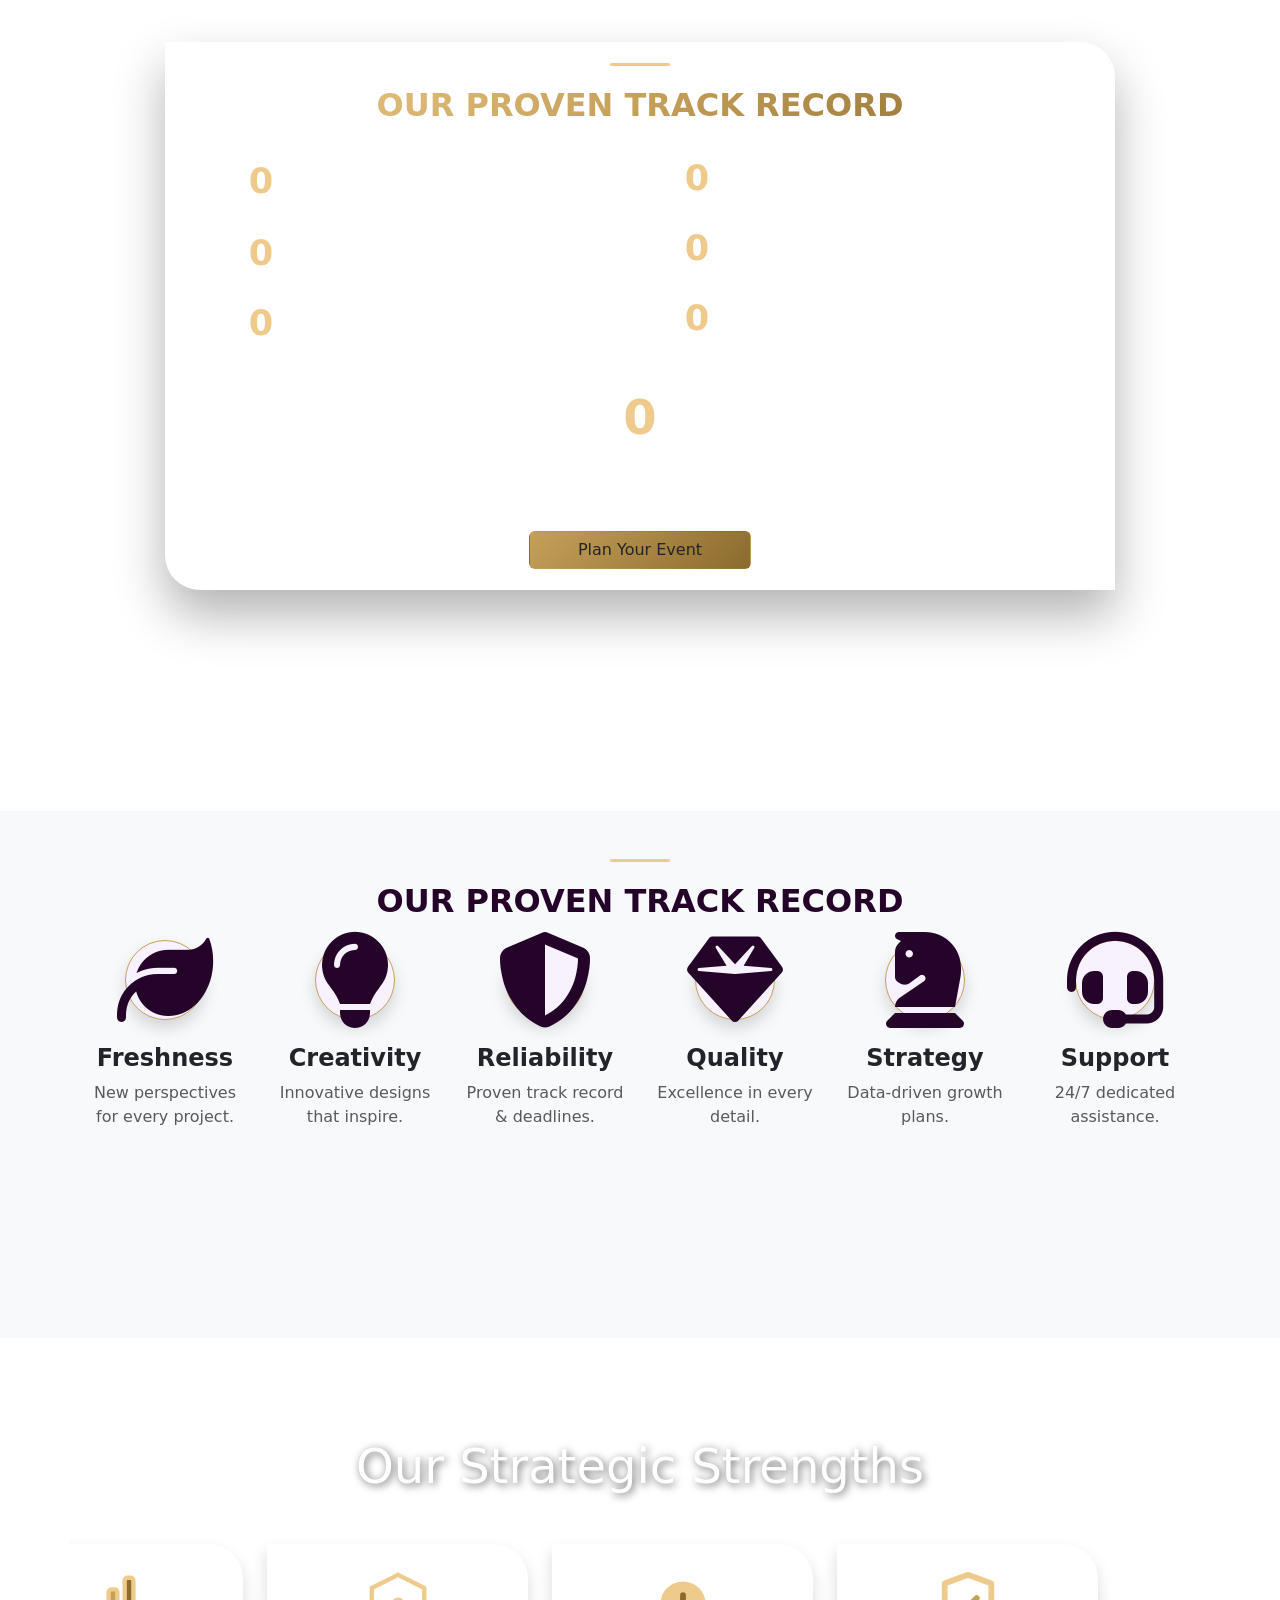
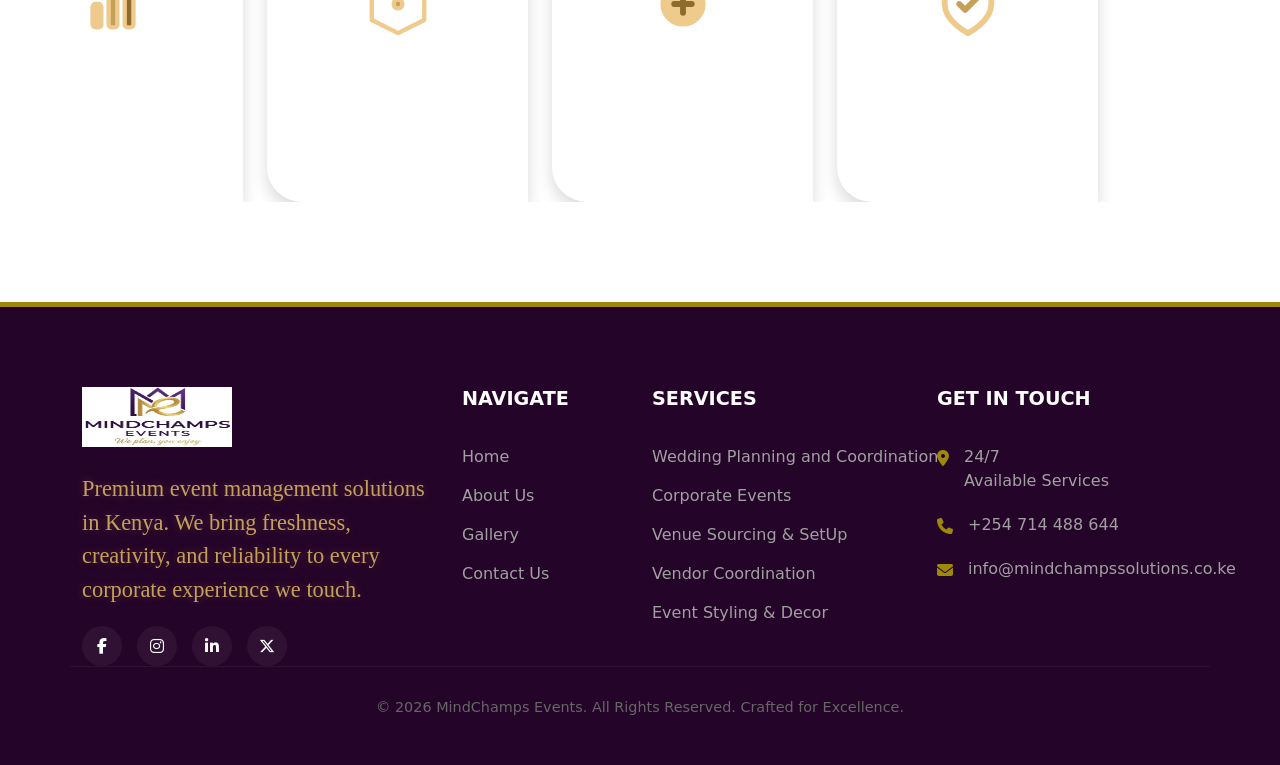
==== commit b71f862f: "final site" ====
--- a/about.html
+++ b/about.html
@@ -14,27 +14,50 @@
 
 <nav class="navbar navbar-expand-lg fixed-top" id="mainNav">
     <div class="container">
-        <a class="navbar-brand d-flex align-items-center" href="#">
+        <a class="navbar-brand d-flex align-items-center" href="index.html">
             <img src="./images/logo1.png" alt="Waridi Logo" onerror="this.style.display='none'">
         </a>
         
-        <button class="navbar-toggler border-0" type="button" data-bs-toggle="collapse" data-bs-target="#navbarNav">
+        <button class="navbar-toggler border-0" type="button" data-bs-toggle="collapse" data-bs-target="#navbarNav" aria-controls="navbarNav" aria-expanded="false" aria-label="Toggle navigation">
             <i class="fa-solid fa-bars text-white"></i>
         </button>
 
         <div class="collapse navbar-collapse" id="navbarNav">
             <ul class="navbar-nav ms-auto">
-                <li class="nav-item"><a class="nav-link" href="index.html">Home</a></li>
-                <li class="nav-item"><a class="nav-link" href="about.html">About</a></li>
-                <li class="nav-item"><a class="nav-link" href="#">Services</a></li>
-                <li class="nav-item"><a class="nav-link" href="#">Portfolio</a></li>
-                <li class="nav-item"><a class="nav-link nav-btn" href="#">Contact Us</a></li>
+                <li class="nav-item">
+                    <a class="nav-link" href="index.html">Home</a>
+                </li>
+                <li class="nav-item">
+                    <a class="nav-link" href="about.html">About</a>
+                </li>
+                
+                <li class="nav-item dropdown">
+                    <a class="nav-link dropdown-toggle" href="services.html" id="servicesDropdown" role="button" data-bs-toggle="dropdown" aria-expanded="false">
+                        Services
+                    </a>
+                    <ul class="dropdown-menu" aria-labelledby="servicesDropdown">
+                        <li><a class="dropdown-item" href="./services/wedding.html">Wedding Planning and Coordination</a></li>
+                        <li><a class="dropdown-item" href="./services/corporate.html">Corporate Events</a></li>
+                        <li><a class="dropdown-item" href="./services/social.html">Social Events</a></li>
+                        <li><a class="dropdown-item" href="./services/venue.html">Venue Sourcing & SetUp</a></li>
+                        <li><a class="dropdown-item" href="./services/vendor.html">Vendor Coordination</a></li>
+                        <li><a class="dropdown-item" href="./services/decor.html">Event Styling & Decor</a></li>
+                        <li><a class="dropdown-item" href="./services/guest.html">Guest Management</a></li>
+                    </ul>
+                </li>
+
+                <li class="nav-item">
+                    <a class="nav-link" href="gallery.html">Gallery</a>
+                </li>
+                <li class="nav-item">
+                    <a class="nav-link nav-btn" href="contact.html">Contact Us</a>
+                </li>
             </ul>
         </div>
     </div>
 </nav>
 
-<section class="about-hero" style="background: linear-gradient(rgba(58, 28, 93, 0.8), rgba(0, 0, 0, 0.8)), url('https://images.unsplash.com/photo-1511578314322-379afb476865?auto=format&fit=crop&w=1500&q=80') center/cover;">
+<section class="about-hero" style="background: linear-gradient(rgba(58, 28, 93, 0.3), rgba(0, 0, 0, 0.8)), url('https://images.unsplash.com/photo-1511578314322-379afb476865?auto=format&fit=crop&w=1500&q=80') center/cover;">
     <div class="container text-center">
         <h1 class="hero-title-gold">About Mindchamps</h1>
         <p class="lead text-white mx-auto" style="max-width: 700px;">Over 9 years of crafting seamless, end-to-end event solutions that showcase your brand ethos.</p>
@@ -121,7 +144,7 @@
 
                     <!-- Years of Experience -->
                     <div class="years-experience mt-4">
-                        <span class="stat-number counter" data-target="5">0</span>
+                        <span class="stat-number counter" data-target="9">0</span>
                         <div class="record-details">Years of Excellence</div>
                     </div>
 
@@ -291,8 +314,8 @@
         <div class="row">
             
             <div class="col-lg-4 mb-5 mb-lg-0">
-                <a href="#" class="footer-logo">
-                    WARIDI<br><span>EVENTS</span>
+                <a href="/" class="footer-logo">
+                    <img src="/images/logo.jpeg" alt="Waridi Events Logo" style="height:60px;">
                 </a>
                 <p class="footer-description">
                     Premium event management solutions in Kenya. We bring freshness, creativity, and reliability to every corporate experience we touch.
@@ -308,22 +331,21 @@
             <div class="col-lg-2 col-md-6 mb-5 mb-lg-0">
                 <h4 class="footer-heading">Navigate</h4>
                 <ul class="footer-links">
-                    <li><a href="#">Home</a></li>
-                    <li><a href="#">About Us</a></li>
-                    <li><a href="#">Our Services</a></li>
-                    <li><a href="#">Portfolio</a></li>
-                    <li><a href="#">Latest Blog</a></li>
+                    <li><a href="index.html">Home</a></li>
+                    <li><a href="about.html">About Us</a></li>
+                    <li><a href="gallery.html">Gallery</a></li>
+                    <li><a href="contact.html">Contact Us</a></li>
                 </ul>
             </div>
 
             <div class="col-lg-3 col-md-6 mb-5 mb-lg-0">
                 <h4 class="footer-heading">Services</h4>
                 <ul class="footer-links">
-                    <li><a href="#">Corporate Summits</a></li>
-                    <li><a href="#">Conferences</a></li>
-                    <li><a href="#">Brand Launches</a></li>
-                    <li><a href="#">Private Dinners</a></li>
-                    <li><a href="#">Logistics Management</a></li>
+                    <li><a class="dropdown-item" href="./services/wedding.html">Wedding Planning and Coordination</a></li>
+                    <li><a class="dropdown-item" href="./services/corporate.html">Corporate Events</a></li>
+                    <li><a class="dropdown-item" href="./services/venue.html">Venue Sourcing & SetUp</a></li>
+                    <li><a class="dropdown-item" href="./services/vendor.html">Vendor Coordination</a></li>
+                    <li><a class="dropdown-item" href="./services/decor.html">Event Styling & Decor</a></li>
                 </ul>
             </div>
 
@@ -331,15 +353,15 @@
                 <h4 class="footer-heading">Get In Touch</h4>
                 <div class="contact-info-item">
                     <i class="fa-solid fa-location-dot"></i>
-                    <span>Nairobi, Kenya<br>Lavington Office Block</span>
+                    <span>24/7<br>Available Services</span>
                 </div>
                 <div class="contact-info-item">
                     <i class="fa-solid fa-phone"></i>
-                    <span>+254 700 000 000</span>
+                    <span>+254 714 488 644</span>
                 </div>
                 <div class="contact-info-item">
                     <i class="fa-solid fa-envelope"></i>
-                    <span>hello@waridievents.com</span>
+                    <span>info@mindchampssolutions.co.ke</span>
                 </div>
             </div>
 
@@ -347,7 +369,7 @@
 
         <div class="row footer-bottom text-center">
             <div class="col-12">
-                <p>© 2026 Waridi Events. All Rights Reserved. Crafted for Excellence.</p>
+                <p>© 2026 MindChamps Events. All Rights Reserved. Crafted for Excellence.</p>
             </div>
         </div>
     </div>
--- a/css/style.css
+++ b/css/style.css
@@ -268,7 +268,22 @@
     border-left: 4px solid var(--primary-orange);
     padding-left: 20px;
 }
-
+@media (min-width: 992px) {
+    .nav-item.dropdown:hover .dropdown-menu {
+        display: block;
+        margin-top: 0; 
+        animation: fadeIn 0.3s; 
+    }
+
+    .nav-item.dropdown .nav-link {
+        padding-bottom: 15px; 
+    }
+}
+
+@keyframes fadeIn {
+    from { opacity: 0; transform: translateY(10px); }
+    to { opacity: 1; transform: translateY(0); }
+}
 /* Mobile Adjustments */
 @media (max-width: 991px) {
     .hero-content {
@@ -282,6 +297,11 @@
         padding-top: 15px;
         padding-left: 0;
     }
+    @media (min-width: 992px) {
+    .navbar-nav .nav-item.dropdown:hover .dropdown-menu {
+        display: block;
+    }
+}
 }
 
 /* ===== INTRO SECTION (REMAINS SAME) ===== */
@@ -611,6 +631,10 @@
     text-decoration: none;
     color: white !important;
 }
+.footer-logo img{
+    height:100px;
+    width:150px;
+}
 
 .footer-logo span {
     font-size: 10px;
@@ -619,9 +643,16 @@
 }
 
 .footer-description {
-    color: #a0a0a0;
-    line-height: 1.8;
-    margin-bottom: 25px;
+    display: block; /* Moves it to a new line */
+    font-family: 'Great Vibes', cursive; /* The Calligraphy Font */
+    color: #c5a059; /* Metallic Gold from Logo */
+    font-size: 1.4rem; /* Increased for readability */
+    font-weight: 300;
+    letter-spacing: 0; /* Script fonts should not have spacing */
+    text-transform: none; /* Keep it in sentence case like the logo */
+    margin-top: 5px;
+    /* Subtle glow to match the metallic feel */
+    text-shadow: 0 0 10px rgba(197, 160, 89, 0.3);
 }
 
 .footer-heading {
@@ -711,6 +742,7 @@
 .about-hero {
     padding: 150px 0 100px;
     text-align: center;
+    height: 60vh;
 }
 
 .hero-title-gold {
@@ -947,4 +979,258 @@
 .delay-2 { animation-delay: 0.4s; }
 .delay-3 { animation-delay: 0.6s; }
 .delay-4 { animation-delay: 0.8s; }
-.delay-5 { animation-delay: 1.0s; }+.delay-5 { animation-delay: 1.0s; }
+
+/* Wedding Services Section Styling */
+.my-services {
+    background-color: #fcfcfc; /* Subtle off-white background */
+    font-family: 'Segoe UI', Tahoma, Geneva, Verdana, sans-serif;
+}
+
+/* Sidebar Cards */
+.my-services .card {
+    border: 1px solid #eeeeee;
+    border-radius: 4px; /* Matches the slightly sharp corners in the image */
+    background-color: #ffffff;
+}
+
+.my-services h3, 
+.my-services h4, 
+.my-services h2 {
+    color: #333333;
+    letter-spacing: -0.5px;
+}
+
+/* Typography from Image */
+.my-services p {
+    line-height: 1.6;
+    font-size: 0.95rem;
+    color: #555555;
+    margin-bottom: 1.2rem;
+}
+
+/* Icon colors */
+.my-services .fa-solid {
+    width: 20px;
+    color: #222;
+}
+
+/* Image Grid Styling */
+.my-services img {
+    width: 100%;
+    height: 200px; /* Fixed height for a uniform grid look */
+    object-fit: cover; /* Ensures images don't stretch */
+    border-radius: 4px;
+    transition: transform 0.3s ease;
+}
+
+.my-services img:hover {
+    transform: scale(1.02); /* Subtle pop effect on hover */
+}
+
+/* Target the icons within the contact card */
+.my-services .fa-solid, 
+.my-services .fa-brands {
+    color: var(--mc-gold-dark);           /* Dark gray/black like the image */
+    font-size: 1.5rem;      /* Slightly larger than text */
+    width: 25px;            /* Fixed width so text aligns perfectly */
+    text-align: center;
+    margin-right: 15px;     /* Gap between icon and text */
+}
+/* Button Styling to match image exactly */
+.btn-success {
+    background-color: var(--mc-gold-dark) !important; /* Bright Neon Green */
+    border-color: var(--mc-gold-dark) !important;
+    color: #000 !important; /* Black text for visibility on neon green */
+    font-weight: 700;
+    text-transform: none;
+    padding: 12px;
+}
+
+.btn-danger {
+    background-color:var(--primary-orange) !important; /* Deep Maroon/Burgundy */
+    border-color: var(--primary-orange) !important;
+    color: #ffffff !important;
+    font-weight: 700;
+    text-transform: none;
+    padding: 12px;
+}
+
+/* Mobile Responsiveness */
+@media (max-width: 991px) {
+    .my-services .col-lg-4 {
+        margin-bottom: 30px;
+    }
+    
+    .my-services img {
+        height: 150px; /* Shorter images on mobile */
+    }
+}
+
+/* Contact Page Specifics */
+.ls-2 { letter-spacing: 2px; }
+.text-gold { color: #D4AF37; }
+
+.contact-card {
+    transition: transform 0.3s ease, box-shadow 0.3s ease;
+    border-radius: 12px;
+    background: #fff;
+}
+
+.contact-card:hover {
+    transform: translateY(-10px);
+    box-shadow: 0 15px 30px rgba(0,0,0,0.1) !important;
+}
+
+.border-gold {
+    border-top: 5px solid #D4AF37 !important;
+}
+
+.icon-circle {
+    width: 80px;
+    height: 80px;
+    background-color: #f8f1ff; /* Very light brand purple */
+    color: #3a1c5d;
+    display: flex;
+    align-items: center;
+    justify-content: center;
+    border-radius: 50%;
+    font-size: 2rem;
+}
+
+.bg-gold-icon {
+    background-color: #fff9e6;
+    color: #D4AF37;
+}
+
+.contact-link {
+    font-weight: 700;
+    color: #3a1c5d;
+    font-size: 1.1rem;
+    position: relative;
+    transition: color 0.3s;
+}
+
+.contact-link:hover {
+    color: #D4AF37;
+}
+
+/* Map Section Adjustment */
+.map-placeholder {
+    transition: filter 0.3s;
+}
+.map-placeholder:hover {
+    filter: brightness(90%);
+}
+
+.greeting-animation-container {
+        position: relative;
+        overflow: hidden;
+        background-color: #1a1a1a; /* Matching bg-dark */
+    }
+
+    .hand-scene {
+        position: relative;
+        width: 100%;
+        height: 100%;
+        display: flex;
+        align-items: center;
+        justify-content: center;
+    }
+
+    .hand-wrapper {
+        font-size: 7rem;
+        position: absolute;
+        display: flex;
+        align-items: center;
+        justify-content: center;
+    }
+
+    /* LEFT HAND: The "Fist" / Inner Grip */
+    .left-arm {
+        color: var(--gold);
+        left: -20%;
+        transform: rotate(90deg); /* Points hand to the right */
+        animation: 
+            slideInLeft var(--anim-speed) forwards cubic-bezier(0.175, 0.885, 0.32, 1.1),
+            handshake 0.6s var(--anim-speed) ease-in-out infinite;
+    }
+
+    /* RIGHT HAND: The "Open Palm" / Outer Grip */
+    .right-arm {
+        color: var(--white);
+        right: -20%;
+        /* Rotate to point left + Flip so thumb is on top */
+        transform: rotate(-90deg) scaleY(-1); 
+        animation: 
+            slideInRight var(--anim-speed) forwards cubic-bezier(0.175, 0.885, 0.32, 1.1),
+            handshakeRight 0.6s var(--anim-speed) ease-in-out infinite;
+    }
+
+    /* Sliding Animations */
+    @keyframes slideInLeft {
+        0% { left: -20%; opacity: 0; }
+        100% { left: calc(50% - 95px); opacity: 1; }
+    }
+
+    @keyframes slideInRight {
+        0% { right: -20%; opacity: 0; }
+        100% { right: calc(50% - 95px); opacity: 1; }
+    }
+
+    /* Realistic Handshake Motion (Up and Down) */
+    @keyframes handshake {
+        0%, 100% { transform: rotate(90deg) translateY(0); }
+        50% { transform: rotate(88deg) translateY(-20px); }
+    }
+
+    @keyframes handshakeRight {
+        0%, 100% { transform: rotate(-90deg) scaleY(-1) translateY(0); }
+        50% { transform: rotate(-88deg) scaleY(-1) translateY(-20px); }
+    }
+
+/* Gallery Layout */
+.gallery-img-container {
+    overflow: hidden;
+    border-radius: 8px;
+    height: 300px; /* Forces all images to the same height */
+    background-color: #f0f0f0;
+}
+
+.gallery-img {
+    width: 100%;
+    height: 100%;
+    object-fit: cover; /* Crops images perfectly to fill the 300px height */
+    transition: transform 0.6s cubic-bezier(0.25, 1, 0.5, 1);
+    cursor: pointer;
+}
+
+/* Zoom effect since we have no captions */
+.gallery-img-container:hover .gallery-img {
+    transform: scale(1.1);
+}
+
+/* Filter Button Styling */
+.filter-btn {
+    border: 1px solid #eee;
+    background: transparent;
+    color: #666;
+    padding: 10px 25px;
+    margin: 5px;
+    border-radius: 50px;
+    font-weight: 500;
+    transition: all 0.3s ease;
+}
+
+.filter-btn.active, .filter-btn:hover {
+    background-color: #3a1c5d;
+    color: #fff;
+    border-color: #3a1c5d;
+}
+
+/* Mobile Tweak: 2 columns on small screens */
+@media (max-width: 576px) {
+    .gallery-img-container {
+        height: 180px;
+    }
+}
